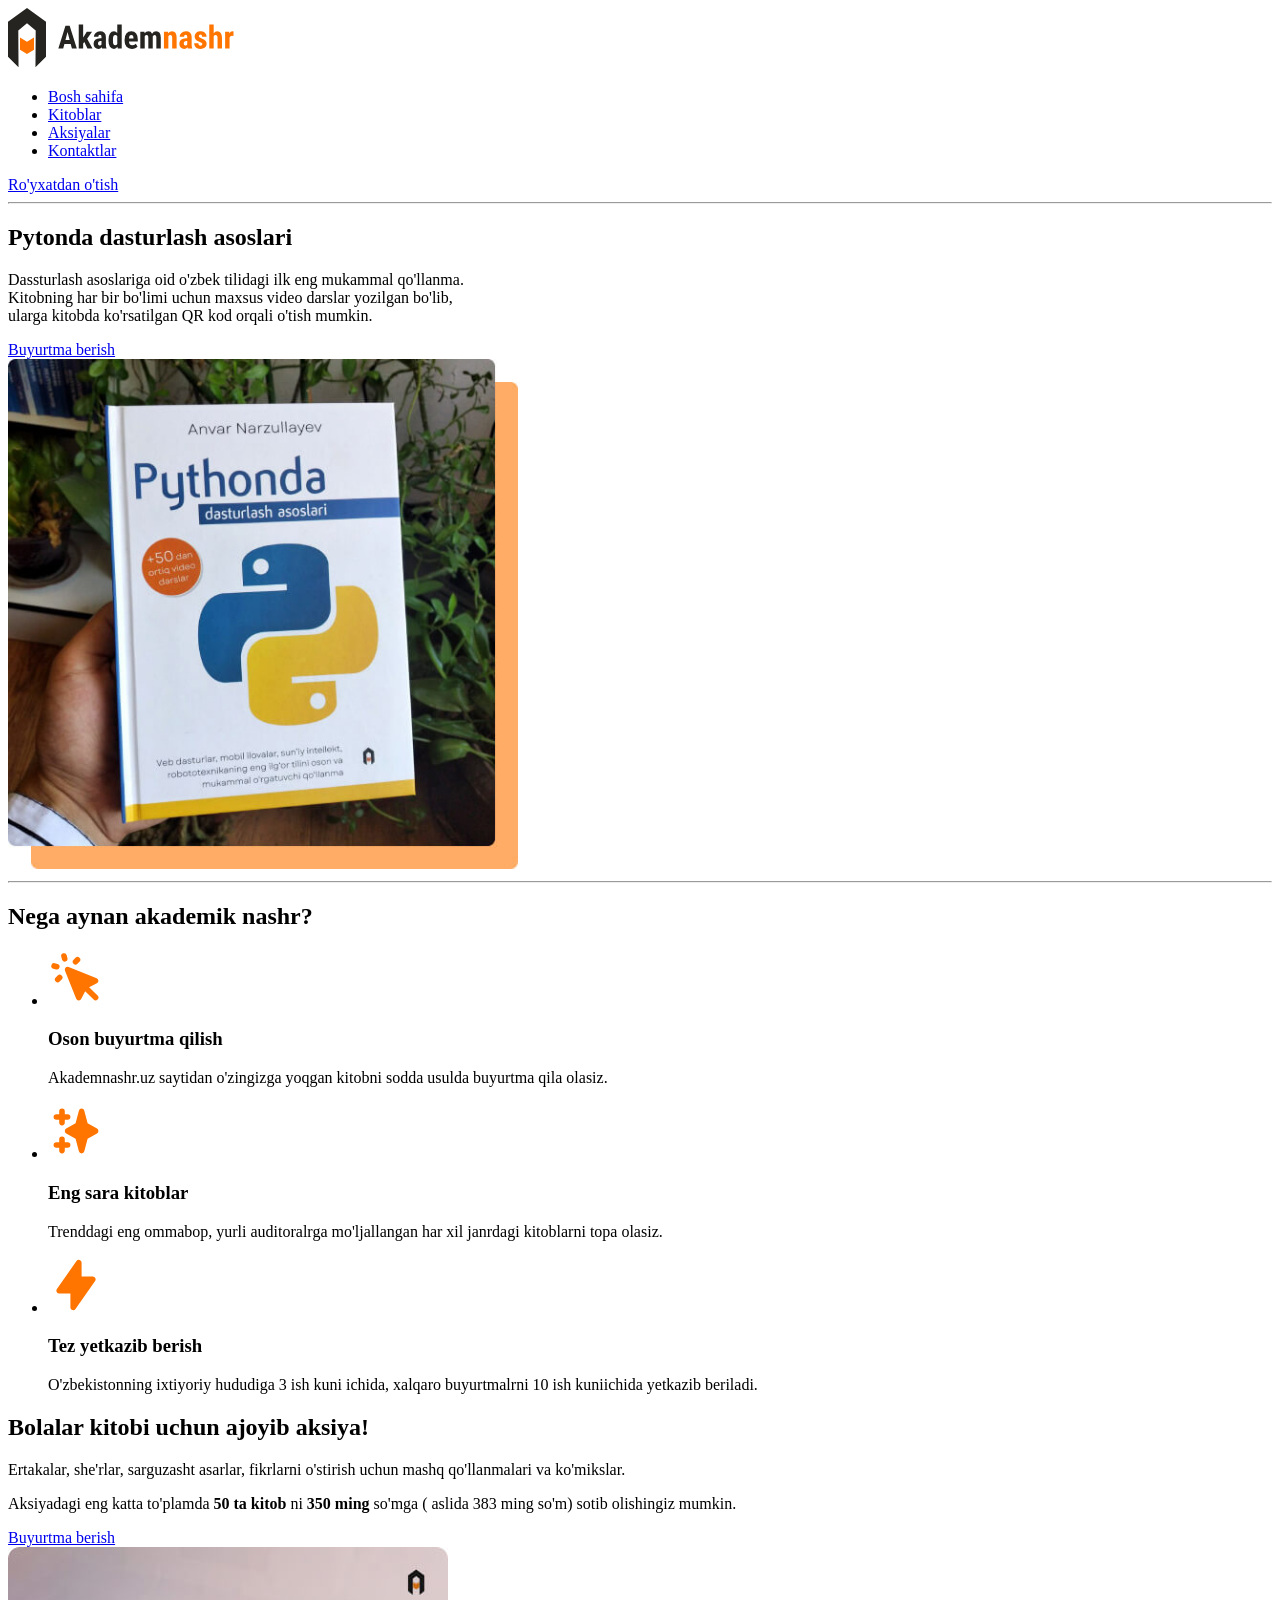
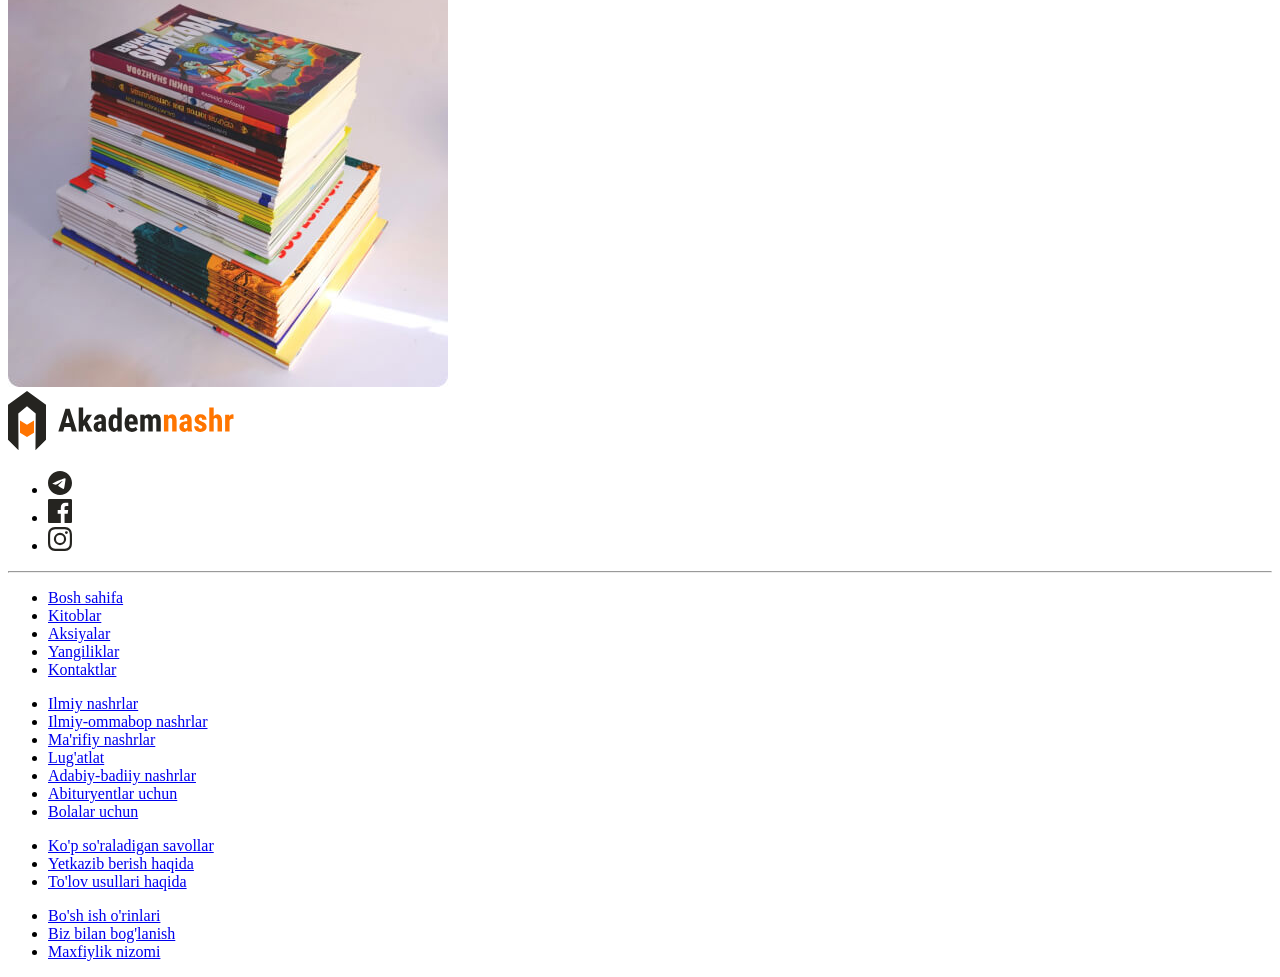
==== front-end-dasturlash-asoslari/html/akademnashr.html @ 1c9ace12 "first commit" ====
<!doctype html>
<html lang="en">
  <head>
    <meta charset="UTF-8" />
    <meta name="viewport" content="width=device-width, initial-scale=1.0" />
    <title>Akademnashr</title>
  </head>
  <body>
    <!--SITE HEADER-->
    <header>
      <a href="index.html">
        <img
          src="../img/logo.svg"
          alt="Akadamnashr logo"
          width="227"
          height="60"
        />
      </a>
      <nav>
        <ul>
          <li>
            <a href="#"> Bosh sahifa </a>
          </li>
          <li>
            <a href="#"> Kitoblar </a>
          </li>
          <li>
            <a href="#"> Aksiyalar </a>
          </li>
          <li>
            <a href="#"> Kontaktlar </a>
          </li>
        </ul>
      </nav>
      <a href="#"> Ro'yxatdan o'tish </a>
    </header>
    <main>
      <!--HERO-->
      <section>
        <div>
          <hr />
          <h2>Pytonda dasturlash asoslari</h2>
          <p>
            Dassturlash asoslariga oid o'zbek tilidagi ilk eng mukammal
            qo'llanma.
            <br />
            Kitobning har bir bo'limi uchun maxsus video darslar yozilgan
            bo'lib,
            <br />
            ularga kitobda ko'rsatilgan QR kod orqali o'tish mumkin.
          </p>
          <a href="#"> Buyurtma berish </a>
        </div>
        <img
          src="../img/python-book.jpg"
          alt="Qo'lda ushlab tutilgan Pythonda dasturlash asoslari kitobi"
          width="510"
          height="510"
          srcset="../img/python-book.jpg, ../img/pyton-book@2x.jpg"
        />
      </section>
      <!--FEATURES-->
      <section>
        <hr />
        <h2>Nega aynan akademik nashr?</h2>
        <ul>
          <li>
            <img
              src="../img/icon-cursor-click.svg"
              alt=""
              width="56"
              height="56"
            />
            <h3>Oson buyurtma qilish</h3>
            <p>
              Akademnashr.uz saytidan o'zingizga yoqgan kitobni sodda usulda
              buyurtma qila olasiz.
            </p>
          </li>
          <li>
            <img src="../img/icon-sparkles.svg" alt="" width="56" height="56" />
            <h3>Eng sara kitoblar</h3>
            <p>
              Trenddagi eng ommabop, yurli auditoralrga mo'ljallangan har xil
              janrdagi kitoblarni topa olasiz.
            </p>
          </li>
          <li>
            <img
              src="../img/icon-lightning-bolt.svg"
              alt=""
              width="56"
              height="56"
            />
            <h3>Tez yetkazib berish</h3>
            <p>
              O'zbekistonning ixtiyoriy hududiga 3 ish kuni ichida, xalqaro
              buyurtmalrni 10 ish kuniichida yetkazib beriladi.
            </p>
          </li>
        </ul>
      </section>
      <!--AKSIYA-->
      <section>
        <div>
          <h2>Bolalar kitobi uchun ajoyib aksiya!</h2>
          <p>
            Ertakalar, she'rlar, sarguzasht asarlar, fikrlarni o'stirish uchun
            mashq qo'llanmalari va ko'mikslar.
          </p>
          <p>
            Aksiyadagi eng katta to'plamda
            <strong> 50 ta kitob </strong>
            ni
            <strong> 350 ming </strong>
            so'mga ( aslida 383 ming so'm) sotib olishingiz mumkin.
          </p>
          <a href="#"> Buyurtma berish </a>
        </div>
        <img
          src="../img/sale-img.jpg"
          alt="Kitoblar to'plami ustma-ust joylangan"
          width="440"
          height="440"
          srcset="../img/sale-img.jpg, ../img/sale-img@2x.jpg"
        />
      </section>
    </main>
    <!--SITE FOOTER-->
    <footer>
      <div>
        <a href="index.html">
          <img
            src="../img/logo.svg"
            alt="Akadamnashr logo"
            width="227"
            height="60"
          />
        </a>
        <!--IJTIMOIY TARMOQLAR-->
        <ul>
          <li>
            <a href="#" target="_blank">
              <svg
                xmlns="http://www.w3.org/2000/svg"
                width="24"
                height="24"
                fill="none"
              >
                <path
                  fill="#252420"
                  d="M12 0C5.376 0 0 5.376 0 12s5.376 12 12 12 12-5.376 12-12S18.624 0 12 0m5.568 8.16c-.18 1.896-.96 6.504-1.356 8.628-.168.9-.504 1.2-.816 1.236-.696.06-1.224-.456-1.896-.9-1.056-.696-1.656-1.128-2.676-1.8-1.188-.78-.42-1.212.264-1.908.18-.18 3.252-2.976 3.312-3.228a.24.24 0 0 0-.06-.216c-.072-.06-.168-.036-.252-.024-.108.024-1.788 1.14-5.064 3.348-.48.324-.912.492-1.296.48-.432-.012-1.248-.24-1.86-.444-.756-.24-1.344-.372-1.296-.792.024-.216.324-.432.888-.66 3.504-1.524 5.832-2.532 6.996-3.012 3.336-1.392 4.02-1.632 4.476-1.632.096 0 .324.024.468.144.12.096.156.228.168.324-.012.072.012.288 0 .456"
                />
              </svg>
            </a>
          </li>
          <li>
            <a href="#" target="_blank">
              <svg
                xmlns="http://www.w3.org/2000/svg"
                width="24"
                height="24"
                fill="none"
              >
                <path
                  fill="#252420"
                  d="M22.675 0H1.325C.593 0 0 .593 0 1.325v21.351C0 23.407.593 24 1.325 24H12.82v-9.294H9.692v-3.622h3.128V8.413c0-3.1 1.893-4.788 4.659-4.788 1.325 0 2.463.099 2.795.143v3.24l-1.918.001c-1.504 0-1.795.715-1.795 1.763v2.313h3.587l-.467 3.622h-3.12V24h6.116c.73 0 1.323-.593 1.323-1.325V1.325C24 .593 23.407 0 22.675 0"
                />
              </svg>
            </a>
          </li>
          <li>
            <a href="#" target="_blank">
              <svg
                xmlns="http://www.w3.org/2000/svg"
                width="24"
                height="24"
                fill="none"
              >
                <path
                  fill="#252420"
                  fill-rule="evenodd"
                  d="M12 0C8.741 0 8.333.014 7.053.072 2.695.272.273 2.69.073 7.052.014 8.333 0 8.741 0 12s.014 3.668.072 4.948c.2 4.358 2.618 6.78 6.98 6.98C8.333 23.986 8.741 24 12 24s3.668-.014 4.948-.072c4.354-.2 6.782-2.618 6.979-6.98.059-1.28.073-1.689.073-4.948s-.014-3.667-.072-4.947c-.196-4.354-2.617-6.78-6.979-6.98C15.668.014 15.259 0 12 0m0 2.163c3.204 0 3.584.012 4.85.07 3.252.148 4.771 1.691 4.919 4.919.058 1.265.069 1.645.069 4.849s-.012 3.584-.069 4.849c-.149 3.225-1.664 4.771-4.919 4.919-1.266.058-1.644.07-4.85.07-3.204 0-3.584-.012-4.849-.07-3.26-.149-4.771-1.699-4.919-4.92-.058-1.265-.07-1.644-.07-4.849s.013-3.583.07-4.849c.149-3.227 1.664-4.771 4.919-4.919 1.266-.057 1.645-.069 4.849-.069M5.838 12a6.162 6.162 0 1 1 12.324 0 6.162 6.162 0 0 1-12.324 0M12 16a4 4 0 1 1 0-8 4 4 0 0 1 0 8m4.965-10.405a1.44 1.44 0 1 1 2.881.001 1.44 1.44 0 0 1-2.881-.001"
                  clip-rule="evenodd"
                />
              </svg>
            </a>
          </li>
        </ul>
      </div>
      <hr />
      <!--LINKLAR-->
      <div>
        <ul>
          <li>
            <a href="#"> Bosh sahifa </a>
          </li>
          <li>
            <a href="#"> Kitoblar </a>
          </li>
          <li>
            <a href="#"> Aksiyalar </a>
          </li>
          <li>
            <a href="#"> Yangiliklar </a>
          </li>
          <li>
            <a href="#"> Kontaktlar </a>
          </li>
        </ul>
        <ul>
          <li>
            <a href="#"> Ilmiy nashrlar </a>
          </li>
          <li>
            <a href="#"> Ilmiy-ommabop nashrlar </a>
          </li>
          <li>
            <a href="#"> Ma'rifiy nashrlar </a>
          </li>
          <li>
            <a href="#"> Lug'atlat </a>
          </li>
          <li>
            <a href="#"> Adabiy-badiiy nashrlar </a>
          </li>
          <li>
            <a href="#"> Abituryentlar uchun </a>
          </li>
          <li>
            <a href="#"> Bolalar uchun </a>
          </li>
        </ul>
        <ul>
          <li>
            <a href="#"> Ko'p so'raladigan savollar </a>
          </li>
          <li>
            <a href="#"> Yetkazib berish haqida </a>
          </li>
          <li>
            <a href="#"> To'lov usullari haqida </a>
          </li>
        </ul>
        <ul>
          <li>
            <a href="#"> Bo'sh ish o'rinlari </a>
          </li>
          <li>
            <a href="#"> Biz bilan bog'lanish </a>
          </li>
          <li>
            <a href="#"> Maxfiylik nizomi </a>
          </li>
        </ul>
      </div>
    </footer>
  </body>
</html>
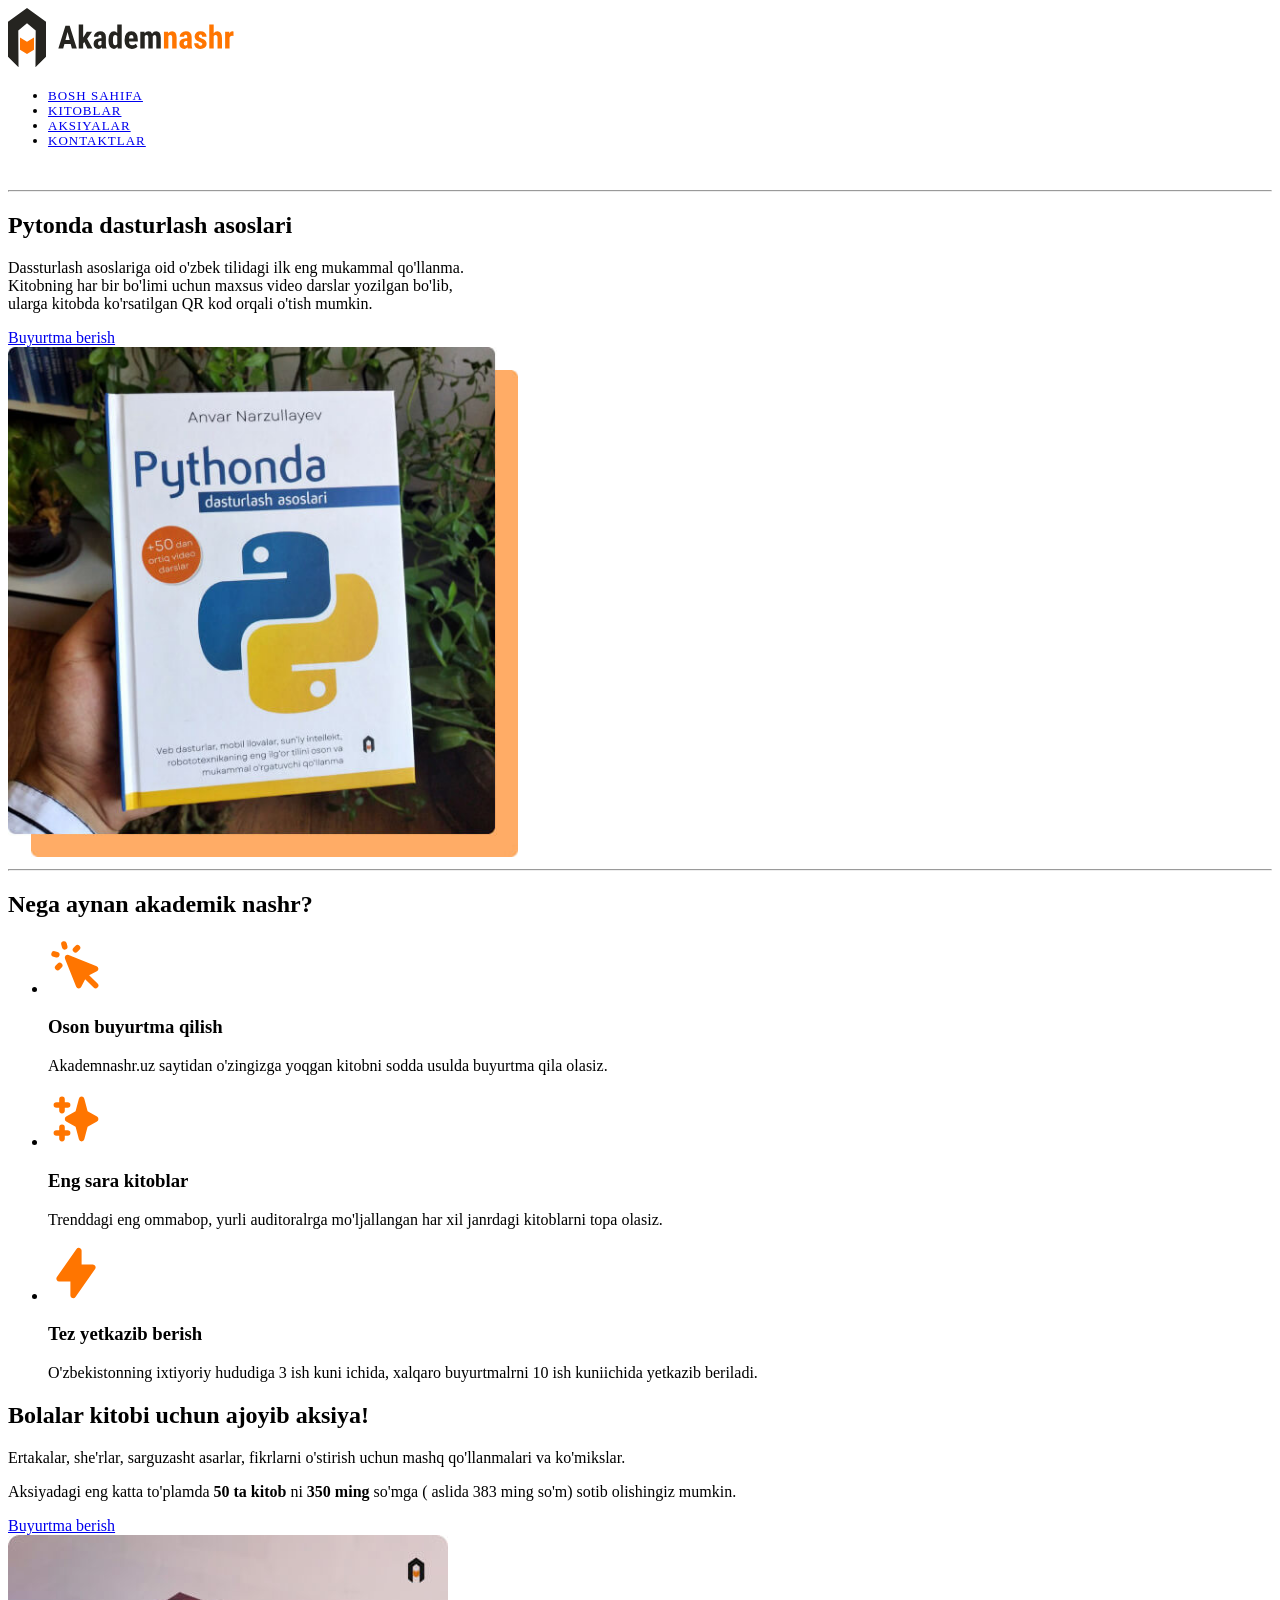
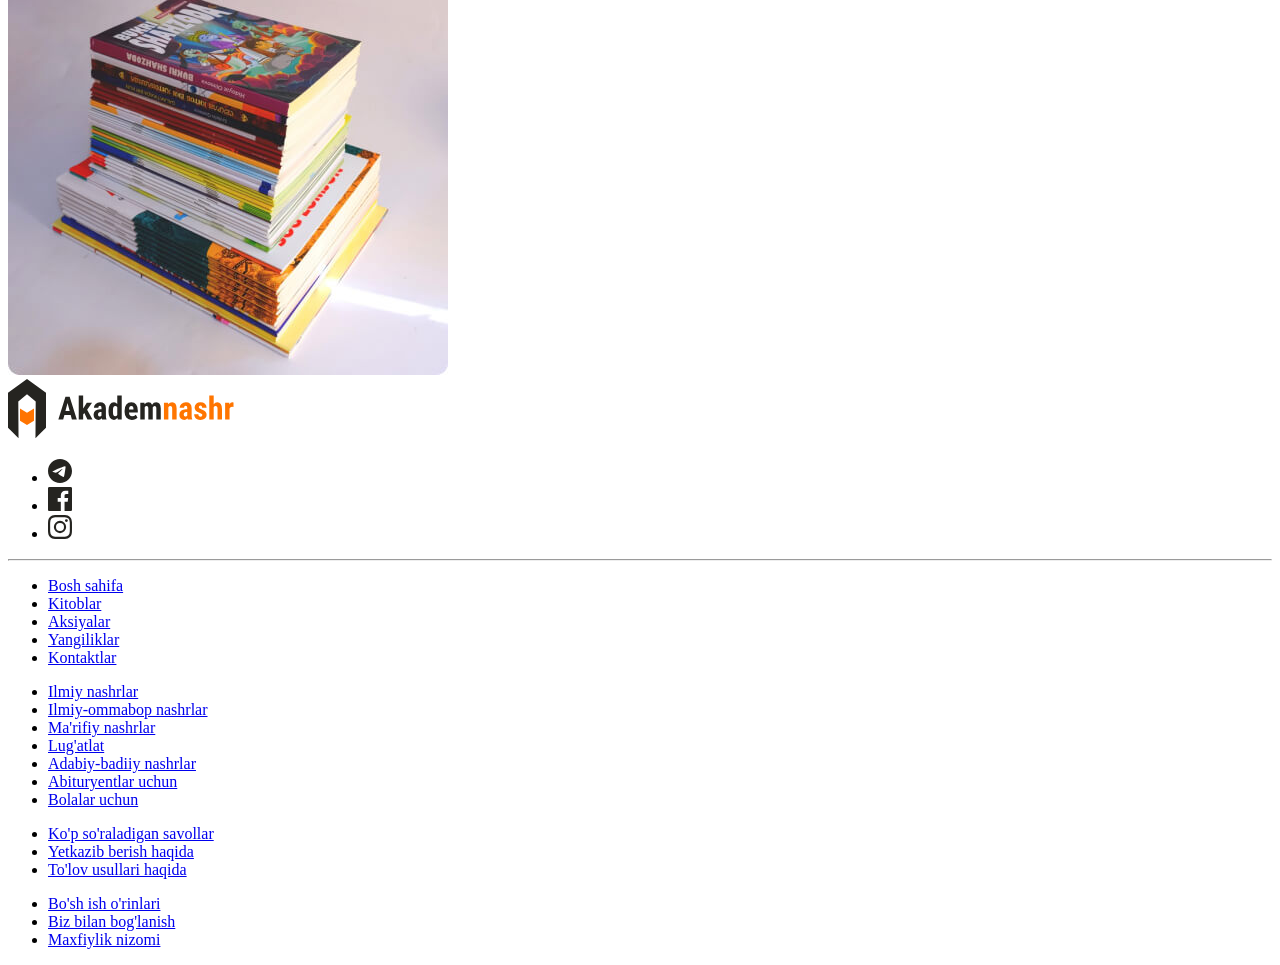
==== commit 48afc26b: "add-style" ====
--- a/front-end-dasturlash-asoslari/html/akademnashr.html
+++ b/front-end-dasturlash-asoslari/html/akademnashr.html
@@ -4,10 +4,11 @@
     <meta charset="UTF-8" />
     <meta name="viewport" content="width=device-width, initial-scale=1.0" />
     <title>Akademnashr</title>
+    <link rel="stylesheet" href="../css/styles.css" />
   </head>
   <body>
     <!--SITE HEADER-->
-    <header>
+    <header class="site-header">
       <a href="index.html">
         <img
           src="../img/logo.svg"
@@ -18,21 +19,21 @@
       </a>
       <nav>
         <ul>
-          <li>
+          <li class="sitenav-link">
             <a href="#"> Bosh sahifa </a>
           </li>
-          <li>
+          <li class="sitenav-link">
             <a href="#"> Kitoblar </a>
           </li>
-          <li>
+          <li class="sitenav-link">
             <a href="#"> Aksiyalar </a>
           </li>
-          <li>
+          <li class="sitenav-link">
             <a href="#"> Kontaktlar </a>
           </li>
         </ul>
       </nav>
-      <a href="#"> Ro'yxatdan o'tish </a>
+      <a class="main-link" href="#"> Ro'yxatdan o'tish </a>
     </header>
     <main>
       <!--HERO-->
--- a/front-end-dasturlash-asoslari/css/styles.css
+++ b/front-end-dasturlash-asoslari/css/styles.css
@@ -0,0 +1,19 @@
+.site-header {
+  background-color: #fff;
+}
+
+.sitenav-link {
+  font-weight: 500;
+  font-size: 13px;
+  line-height: 15px;
+  letter-spacing: 1px;
+  text-transform: uppercase;
+  text-decoration: none;
+  color: #000;
+}
+
+.main-link {
+  font-size: 13px;
+  line-height: 15px;
+  color: #fff;
+}
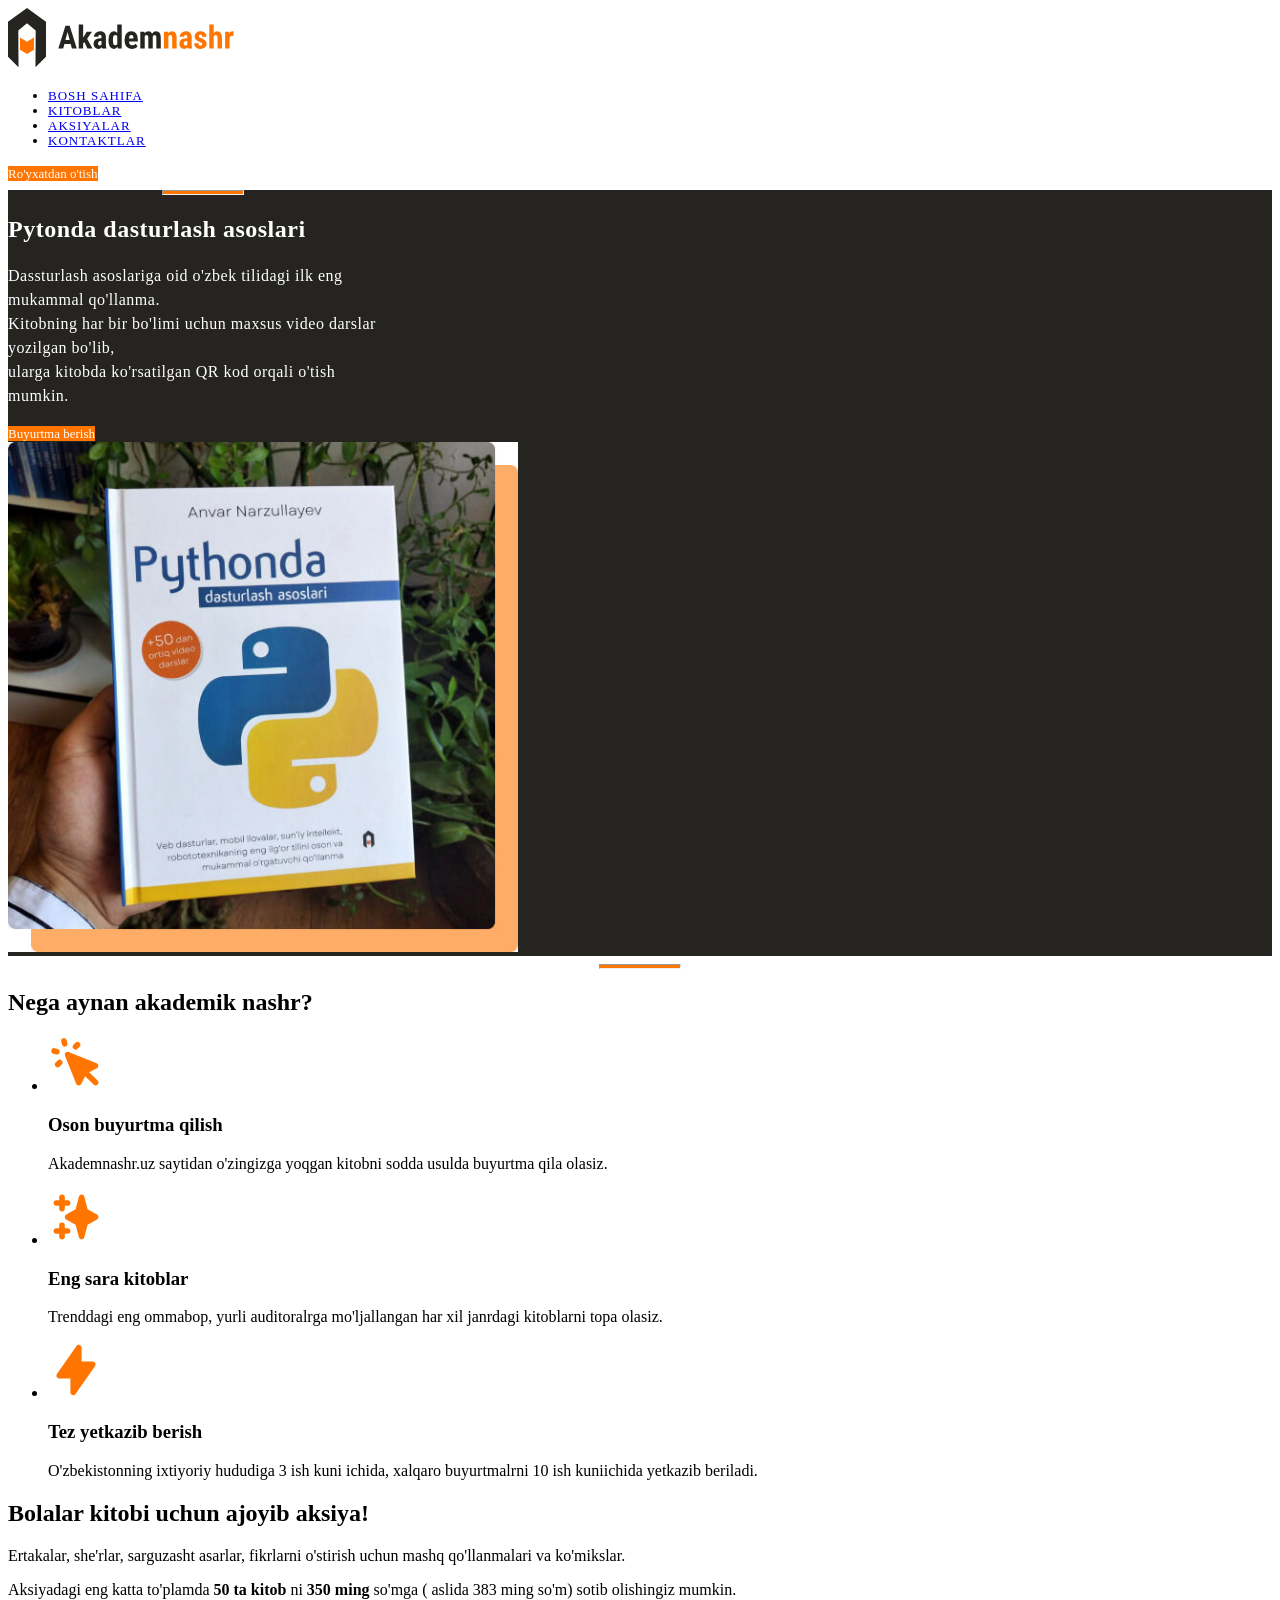
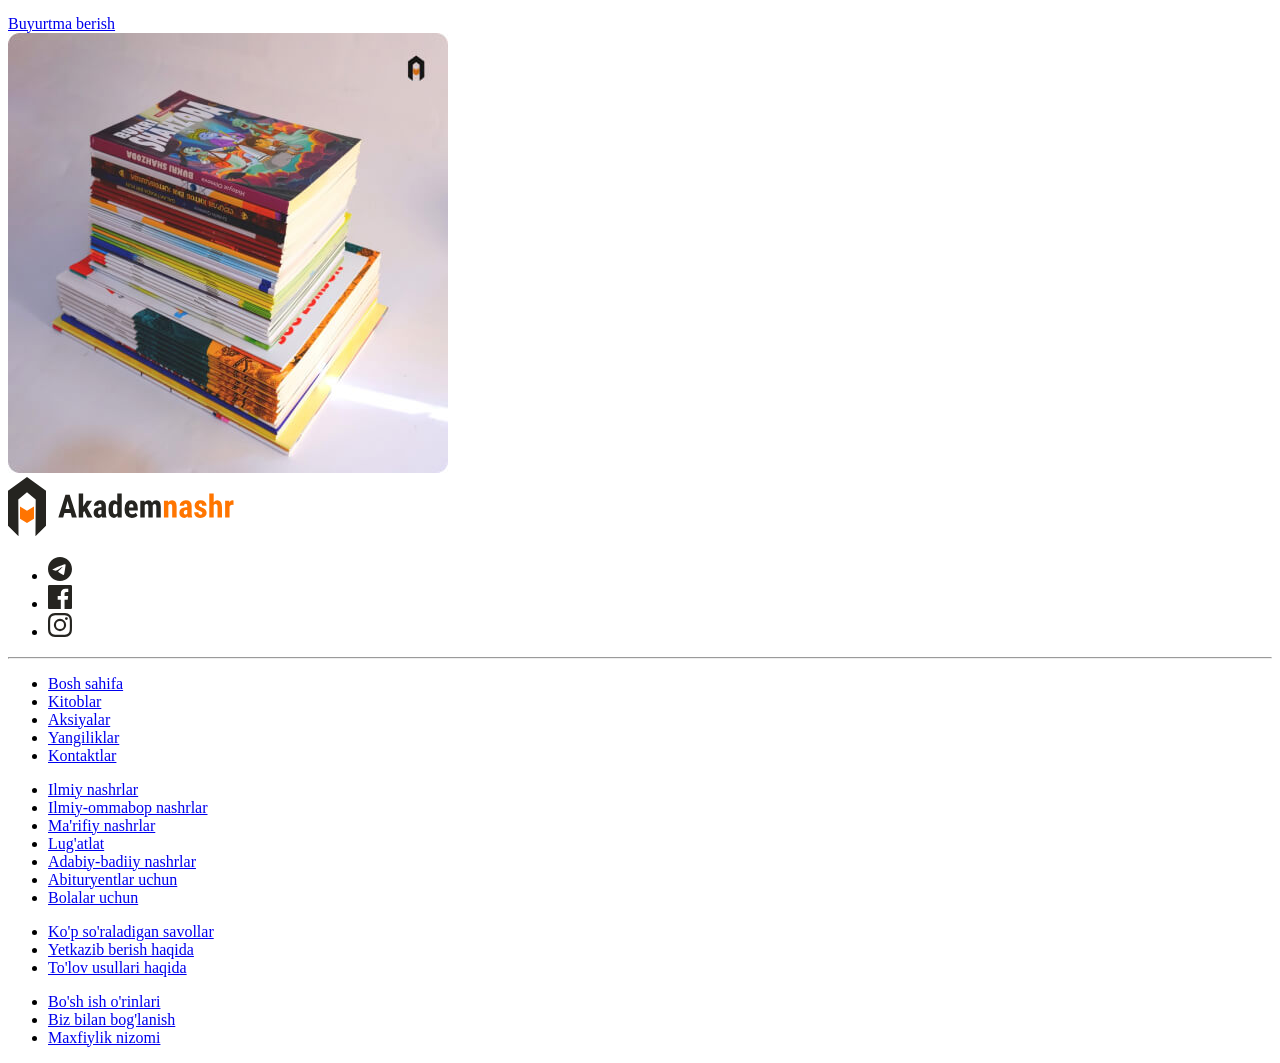
==== commit 55f2fbbd: "add-classes and add-styles" ====
--- a/front-end-dasturlash-asoslari/html/akademnashr.html
+++ b/front-end-dasturlash-asoslari/html/akademnashr.html
@@ -37,11 +37,11 @@
     </header>
     <main>
       <!--HERO-->
-      <section>
-        <div>
-          <hr />
-          <h2>Pytonda dasturlash asoslari</h2>
-          <p>
+      <section class="hero">
+        <div class="hero-content">
+          <hr class="orange-line" />
+          <h2 class="hero-heading">Pytonda dasturlash asoslari</h2>
+          <p class="hero-text">
             Dassturlash asoslariga oid o'zbek tilidagi ilk eng mukammal
             qo'llanma.
             <br />
@@ -50,9 +50,10 @@
             <br />
             ularga kitobda ko'rsatilgan QR kod orqali o'tish mumkin.
           </p>
-          <a href="#"> Buyurtma berish </a>
+          <a class="main-link" href="#"> Buyurtma berish </a>
         </div>
         <img
+          class="hero-img"
           src="../img/python-book.jpg"
           alt="Qo'lda ushlab tutilgan Pythonda dasturlash asoslari kitobi"
           width="510"
@@ -61,9 +62,9 @@
         />
       </section>
       <!--FEATURES-->
-      <section>
-        <hr />
-        <h2>Nega aynan akademik nashr?</h2>
+      <section class="features">
+        <hr class="orange-line" />
+        <h2 features-heading>Nega aynan akademik nashr?</h2>
         <ul>
           <li>
             <img
--- a/front-end-dasturlash-asoslari/css/styles.css
+++ b/front-end-dasturlash-asoslari/css/styles.css
@@ -16,4 +16,45 @@
   font-size: 13px;
   line-height: 15px;
   color: #fff;
+  background-color: #ff7500;
+  text-decoration: none;
 }
+
+.hero {
+  background-color: #252420;
+  color: #fff;
+}
+
+.hero-content {
+  width: 390px;
+}
+
+.orange-line {
+  width: 80px;
+  height: 3px;
+  background-color: #ff7500;
+}
+
+.hero-heading {
+  font-style: 40px;
+  line-height: 1.2;
+  letter-spacing: 0.5px;
+}
+
+.hero-text {
+  font-style: 16px;
+  line-height: 150%;
+  letter-spacing: 0.5px;
+}
+
+.hero-img {
+  width: 510px;
+  height: 510px;
+}
+
+.features-heading {
+  width: 440px;
+  font-style: 72px;
+  line-height: 1.2;
+  letter-spacing: 0.5px;
+}
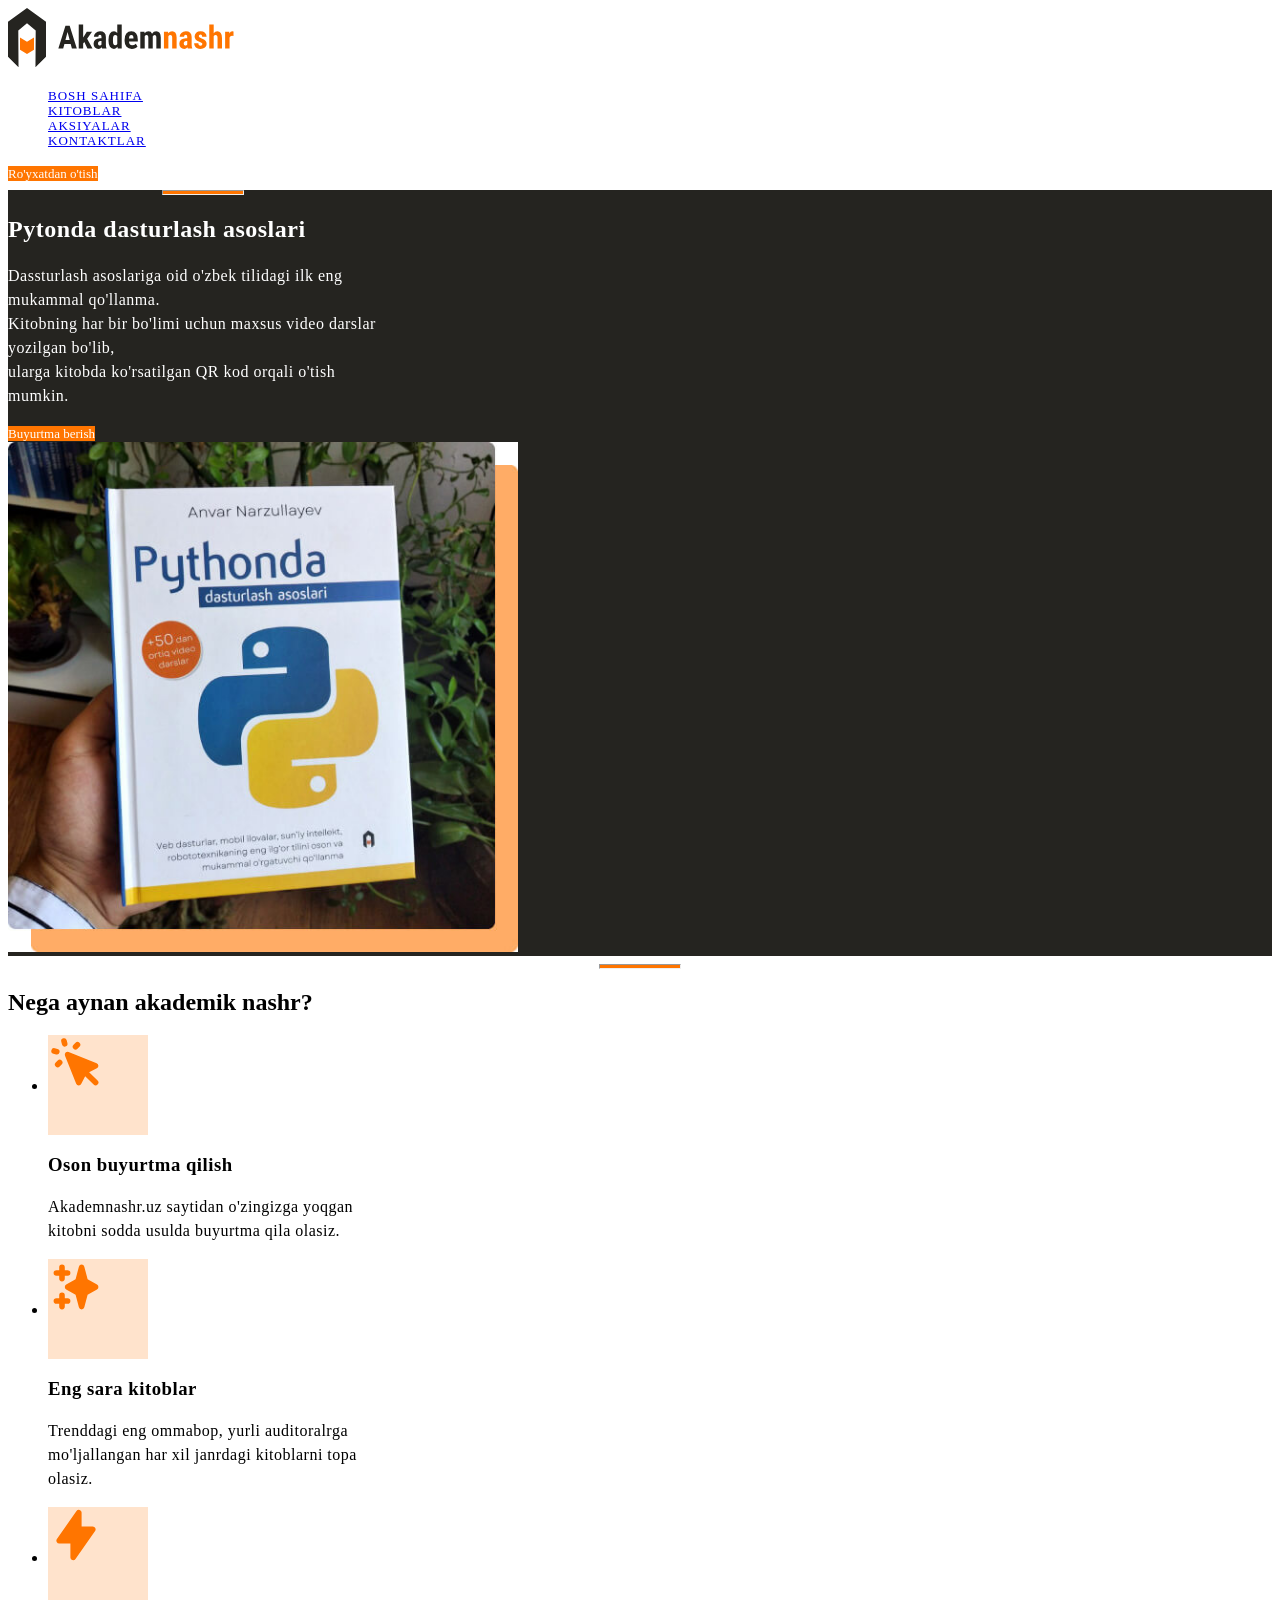
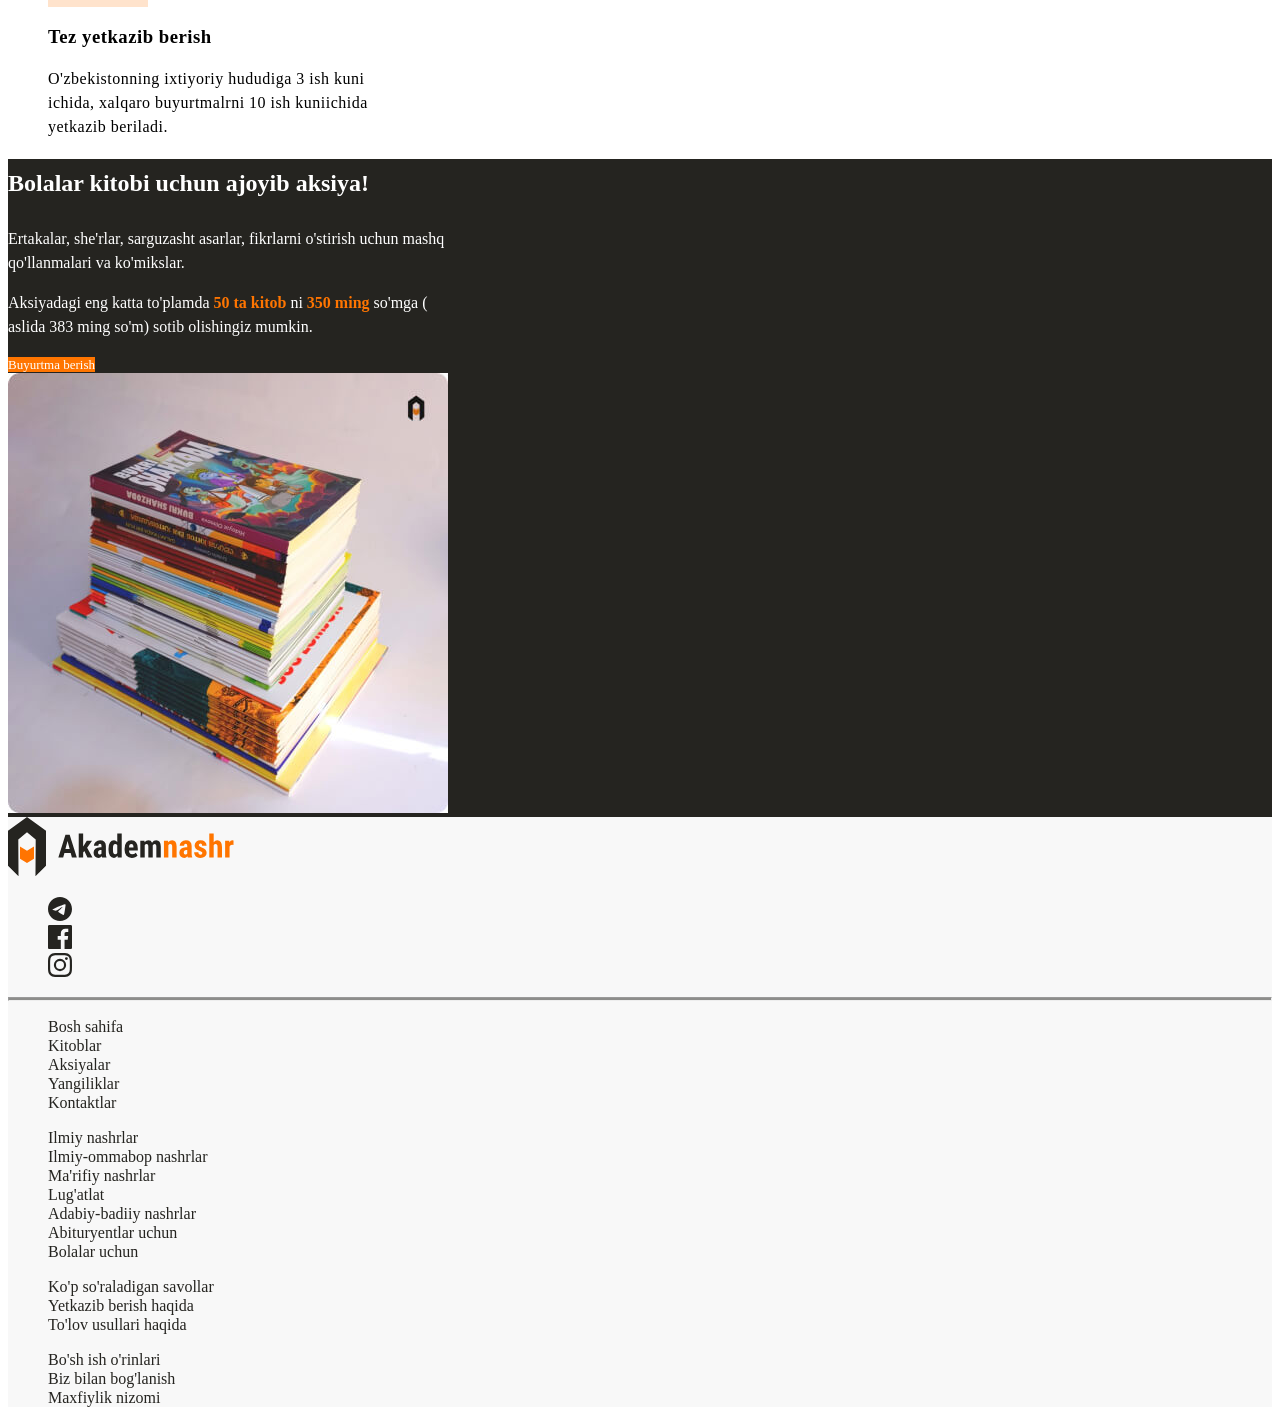
==== commit aaa597fe: "add-style" ====
--- a/front-end-dasturlash-asoslari/html/akademnashr.html
+++ b/front-end-dasturlash-asoslari/html/akademnashr.html
@@ -18,7 +18,7 @@
         />
       </a>
       <nav>
-        <ul>
+        <ul class="sitenav-list">
           <li class="sitenav-link">
             <a href="#"> Bosh sahifa </a>
           </li>
@@ -66,36 +66,47 @@
         <hr class="orange-line" />
         <h2 features-heading>Nega aynan akademik nashr?</h2>
         <ul>
-          <li>
-            <img
-              src="../img/icon-cursor-click.svg"
-              alt=""
-              width="56"
-              height="56"
-            />
-            <h3>Oson buyurtma qilish</h3>
-            <p>
+          <li class="feature">
+            <div class="features-icon-wrapper">
+              <img
+                src="../img/icon-cursor-click.svg"
+                alt=""
+                width="56"
+                height="56"
+              />
+            </div>
+            <h3 class="features-title">Oson buyurtma qilish</h3>
+            <p class="features-info">
               Akademnashr.uz saytidan o'zingizga yoqgan kitobni sodda usulda
               buyurtma qila olasiz.
             </p>
           </li>
-          <li>
-            <img src="../img/icon-sparkles.svg" alt="" width="56" height="56" />
-            <h3>Eng sara kitoblar</h3>
-            <p>
+          <li class="feature">
+            <div class="features-icon-wrapper">
+              <img
+                src="../img/icon-sparkles.svg"
+                alt=""
+                width="56"
+                height="56"
+              />
+            </div>
+            <h3 class="features-title">Eng sara kitoblar</h3>
+            <p class="features-info">
               Trenddagi eng ommabop, yurli auditoralrga mo'ljallangan har xil
               janrdagi kitoblarni topa olasiz.
             </p>
           </li>
-          <li>
-            <img
-              src="../img/icon-lightning-bolt.svg"
-              alt=""
-              width="56"
-              height="56"
-            />
-            <h3>Tez yetkazib berish</h3>
-            <p>
+          <li class="feature">
+            <div class="features-icon-wrapper">
+              <img
+                src="../img/icon-lightning-bolt.svg"
+                alt=""
+                width="56"
+                height="56"
+              />
+            </div>
+            <h3 class="features-title">Tez yetkazib berish</h3>
+            <p class="features-info">
               O'zbekistonning ixtiyoriy hududiga 3 ish kuni ichida, xalqaro
               buyurtmalrni 10 ish kuniichida yetkazib beriladi.
             </p>
@@ -103,23 +114,24 @@
         </ul>
       </section>
       <!--AKSIYA-->
-      <section>
-        <div>
-          <h2>Bolalar kitobi uchun ajoyib aksiya!</h2>
-          <p>
+      <section class="promo">
+        <div class="promo-content">
+          <h2 class="promo-heading">Bolalar kitobi uchun ajoyib aksiya!</h2>
+          <p class="promo-text">
             Ertakalar, she'rlar, sarguzasht asarlar, fikrlarni o'stirish uchun
             mashq qo'llanmalari va ko'mikslar.
           </p>
-          <p>
+          <p class="promo-text">
             Aksiyadagi eng katta to'plamda
-            <strong> 50 ta kitob </strong>
+            <strong class="promo-highlight"> 50 ta kitob </strong>
             ni
-            <strong> 350 ming </strong>
+            <strong class="promo-highlight"> 350 ming </strong>
             so'mga ( aslida 383 ming so'm) sotib olishingiz mumkin.
           </p>
-          <a href="#"> Buyurtma berish </a>
+          <a class="main-link" href="#"> Buyurtma berish </a>
         </div>
         <img
+          class="promo-img"
           src="../img/sale-img.jpg"
           alt="Kitoblar to'plami ustma-ust joylangan"
           width="440"
@@ -129,7 +141,7 @@
       </section>
     </main>
     <!--SITE FOOTER-->
-    <footer>
+    <footer class="site-footer">
       <div>
         <a href="index.html">
           <img
@@ -190,10 +202,10 @@
           </li>
         </ul>
       </div>
-      <hr />
+      <hr class="site-footer-divider" />
       <!--LINKLAR-->
       <div>
-        <ul>
+        <ul class="site-footer-links">
           <li>
             <a href="#"> Bosh sahifa </a>
           </li>
@@ -210,7 +222,7 @@
             <a href="#"> Kontaktlar </a>
           </li>
         </ul>
-        <ul>
+        <ul class="site-footer-links">
           <li>
             <a href="#"> Ilmiy nashrlar </a>
           </li>
@@ -233,7 +245,7 @@
             <a href="#"> Bolalar uchun </a>
           </li>
         </ul>
-        <ul>
+        <ul class="site-footer-links">
           <li>
             <a href="#"> Ko'p so'raladigan savollar </a>
           </li>
@@ -244,7 +256,7 @@
             <a href="#"> To'lov usullari haqida </a>
           </li>
         </ul>
-        <ul>
+        <ul class="site-footer-links">
           <li>
             <a href="#"> Bo'sh ish o'rinlari </a>
           </li>
--- a/front-end-dasturlash-asoslari/css/styles.css
+++ b/front-end-dasturlash-asoslari/css/styles.css
@@ -1,5 +1,9 @@
 .site-header {
   background-color: #fff;
+}
+
+.sitenav-list {
+  list-style: none;
 }
 
 .sitenav-link {
@@ -58,3 +62,78 @@
   line-height: 1.2;
   letter-spacing: 0.5px;
 }
+
+.feature {
+  width: 340px;
+}
+
+.features-icon-wrapper {
+  width: 100px;
+  height: 100px;
+  background-color: rgba(255, 117, 0, 0.2);
+}
+
+.features-title {
+  font-style: 20px;
+  line-height: 1.2;
+  letter-spacing: 0.5px;
+}
+
+.features-info {
+  font-style: 16px;
+  line-height: 150%;
+  letter-spacing: 0.5px;
+}
+
+.promo {
+  background-color: #252420;
+  color: #fff;
+}
+
+.promo-content {
+  width: 440px;
+}
+
+.promo-heading {
+  font-style: 40px;
+  line-height: 48px;
+}
+
+.promo-text {
+  font-style: 16px;
+  line-height: 1.5;
+}
+
+.promo-highlight {
+  color: #ff7500;
+}
+
+.promo-img {
+  width: 440px;
+  height: 440px;
+  object-fit: cover;
+}
+
+.site-footer {
+  background-color: #f8f8f8;
+}
+
+.site-footer ul {
+  list-style: none;
+}
+
+.site-footer-divider {
+  height: 2px;
+  background-color: rgba(37, 36, 32, 0.5);
+}
+
+.site-footer-links {
+  width: 224px;
+}
+
+.site-footer-links a {
+  font-style: 16px;
+  line-height: 19px;
+  text-decoration: none;
+  color: #252420;
+}
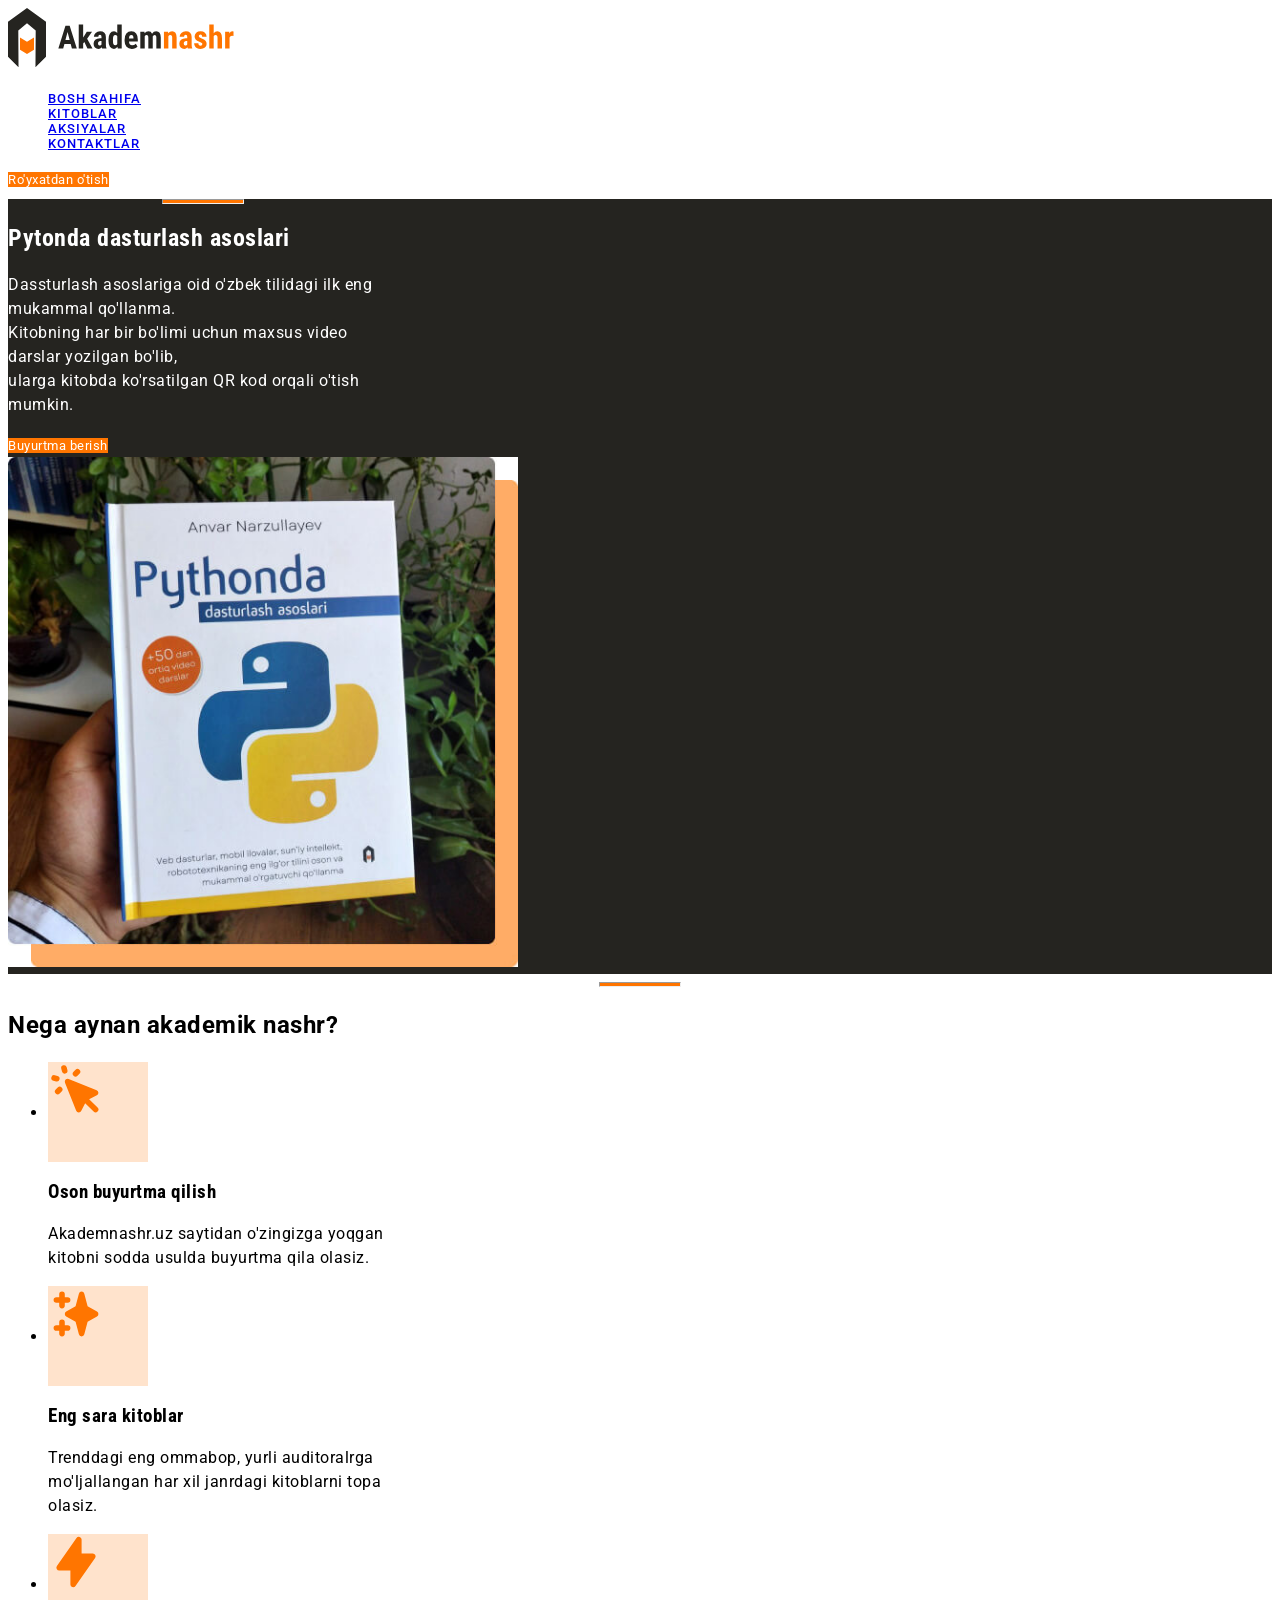
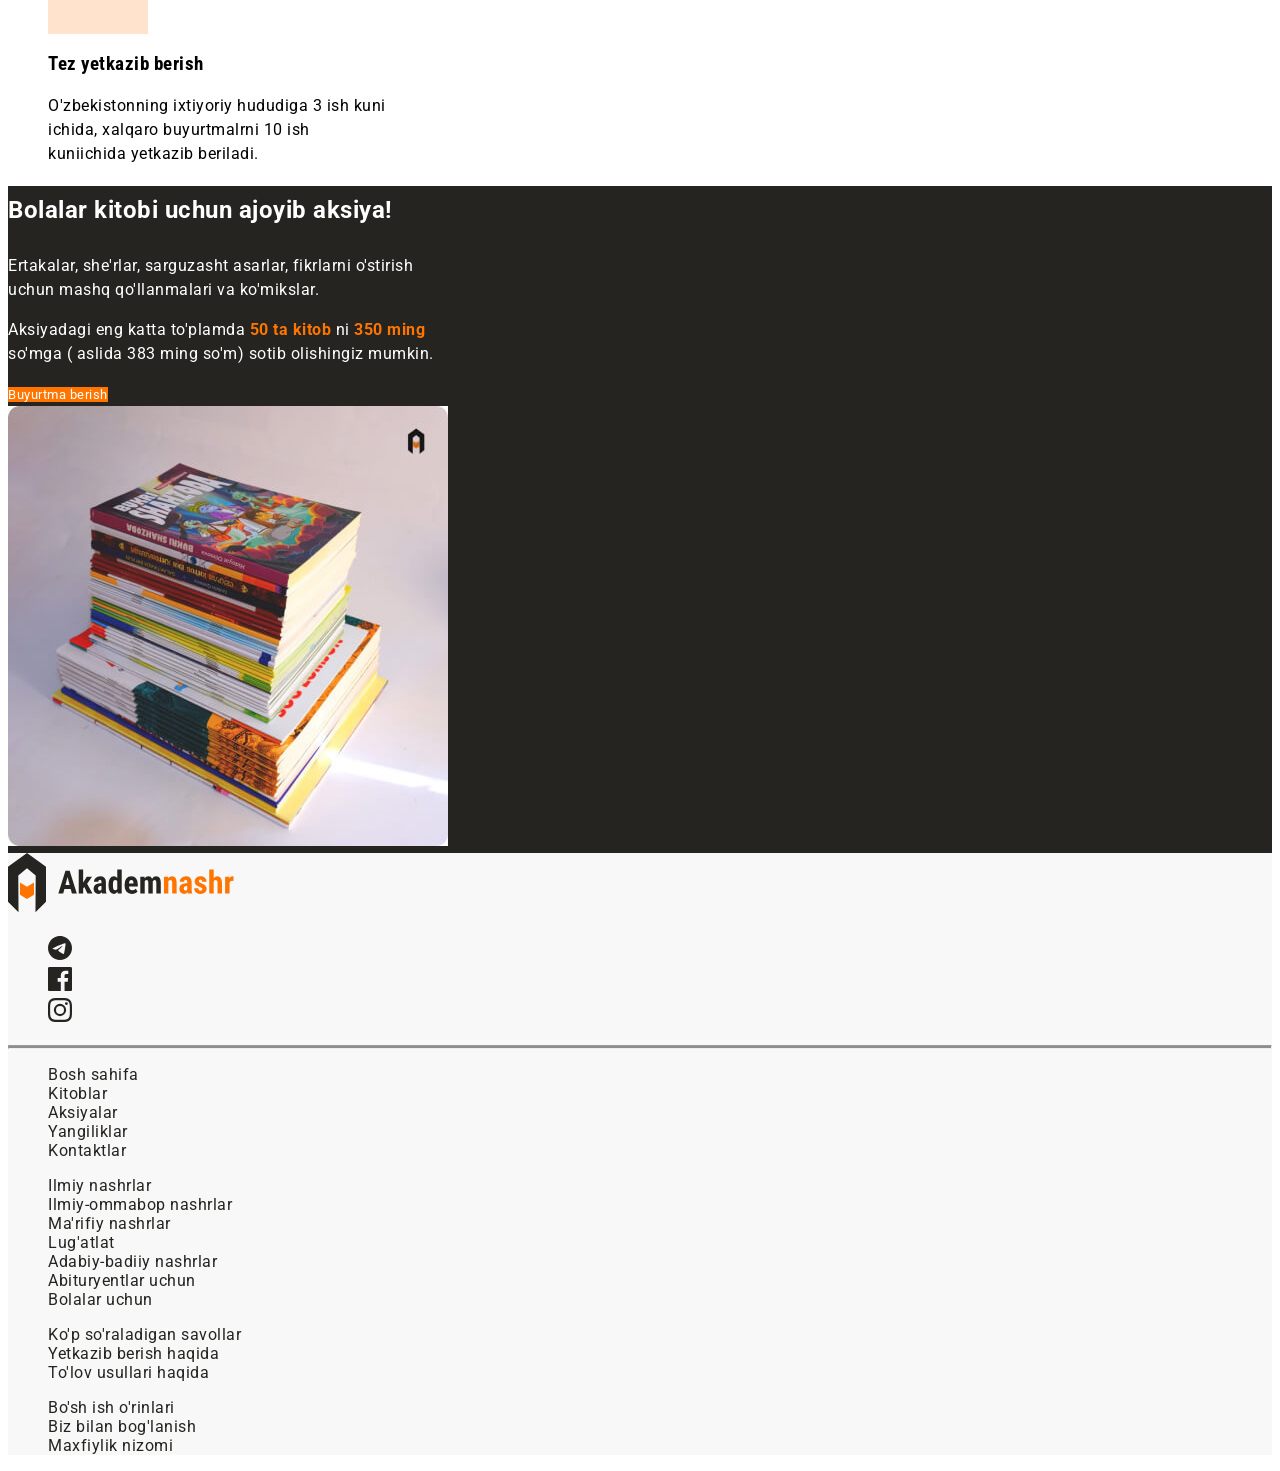
==== commit 4acc22f4: "Add font-family related styles" ====
--- a/front-end-dasturlash-asoslari/html/akademnashr.html
+++ b/front-end-dasturlash-asoslari/html/akademnashr.html
@@ -4,6 +4,13 @@
     <meta charset="UTF-8" />
     <meta name="viewport" content="width=device-width, initial-scale=1.0" />
     <title>Akademnashr</title>
+    <!-- Google fonts -->
+    <link rel="preconnect" href="https://fonts.googleapis.com" />
+    <link rel="preconnect" href="https://fonts.gstatic.com" crossorigin />
+    <link
+      href="https://fonts.googleapis.com/css2?family=Roboto+Condensed:ital,wght@0,100..900;1,100..900&family=Roboto:ital,wght@0,100..900;1,100..900&display=swap"
+      rel="stylesheet"
+    />
     <link rel="stylesheet" href="../css/styles.css" />
   </head>
   <body>
@@ -17,6 +24,7 @@
           height="60"
         />
       </a>
+      <!-- SITENAV -->
       <nav>
         <ul class="sitenav-list">
           <li class="sitenav-link">
--- a/front-end-dasturlash-asoslari/css/styles.css
+++ b/front-end-dasturlash-asoslari/css/styles.css
@@ -1,7 +1,16 @@
+body {
+  font-style: 16px;
+  line-height: 1.5;
+  font-family: "Roboto", "Arial", "sans-serif";
+  letter-spacing: 0.5px;
+}
+
+/* SITE-HEADER */
 .site-header {
   background-color: #fff;
 }
 
+/* SITENAV */
 .sitenav-list {
   list-style: none;
 }
@@ -16,6 +25,7 @@
   color: #000;
 }
 
+/* MAIN-LINK */
 .main-link {
   font-size: 13px;
   line-height: 15px;
@@ -24,6 +34,7 @@
   text-decoration: none;
 }
 
+/* HERO */
 .hero {
   background-color: #252420;
   color: #fff;
@@ -42,13 +53,12 @@
 .hero-heading {
   font-style: 40px;
   line-height: 1.2;
-  letter-spacing: 0.5px;
+  font-family: "Roboto Condensed", "Roboto", "Arial", "sans-serif";
 }
 
 .hero-text {
   font-style: 16px;
   line-height: 150%;
-  letter-spacing: 0.5px;
 }
 
 .hero-img {
@@ -56,13 +66,15 @@
   height: 510px;
 }
 
+/* FEATURES */
 .features-heading {
   width: 440px;
   font-style: 72px;
   line-height: 1.2;
-  letter-spacing: 0.5px;
+  font-family: "Roboto Condensed", "Roboto", "Arial", "sans-serif";
 }
 
+/* FEATURE */
 .feature {
   width: 340px;
 }
@@ -76,15 +88,15 @@
 .features-title {
   font-style: 20px;
   line-height: 1.2;
-  letter-spacing: 0.5px;
+  font-family: "Roboto Condensed", "Roboto", "Arial", "sans-serif";
 }
 
 .features-info {
   font-style: 16px;
   line-height: 150%;
-  letter-spacing: 0.5px;
 }
 
+/* PROMO */
 .promo {
   background-color: #252420;
   color: #fff;
@@ -99,11 +111,6 @@
   line-height: 48px;
 }
 
-.promo-text {
-  font-style: 16px;
-  line-height: 1.5;
-}
-
 .promo-highlight {
   color: #ff7500;
 }
@@ -114,6 +121,7 @@
   object-fit: cover;
 }
 
+/* SITE-FOOTER */
 .site-footer {
   background-color: #f8f8f8;
 }
@@ -129,11 +137,10 @@
 
 .site-footer-links {
   width: 224px;
+  line-height: 19px;
 }
 
 .site-footer-links a {
-  font-style: 16px;
-  line-height: 19px;
   text-decoration: none;
   color: #252420;
 }
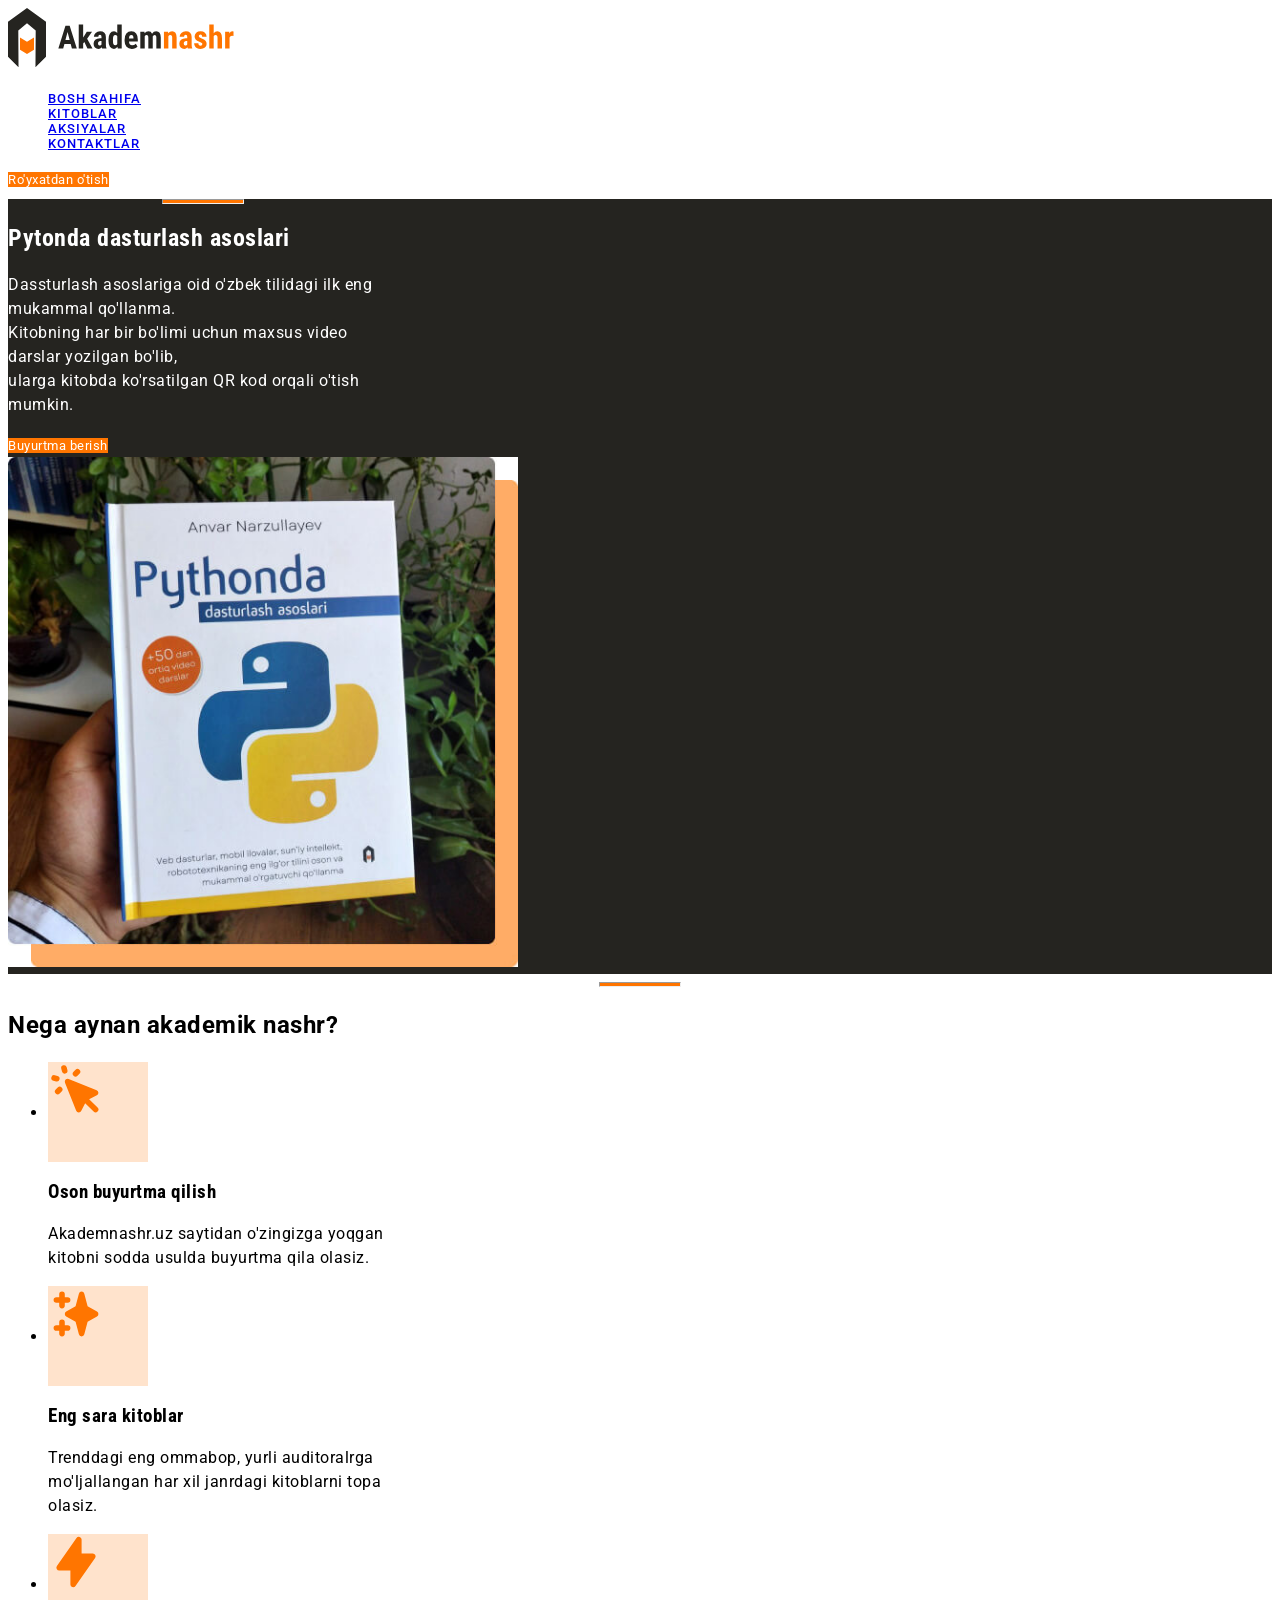
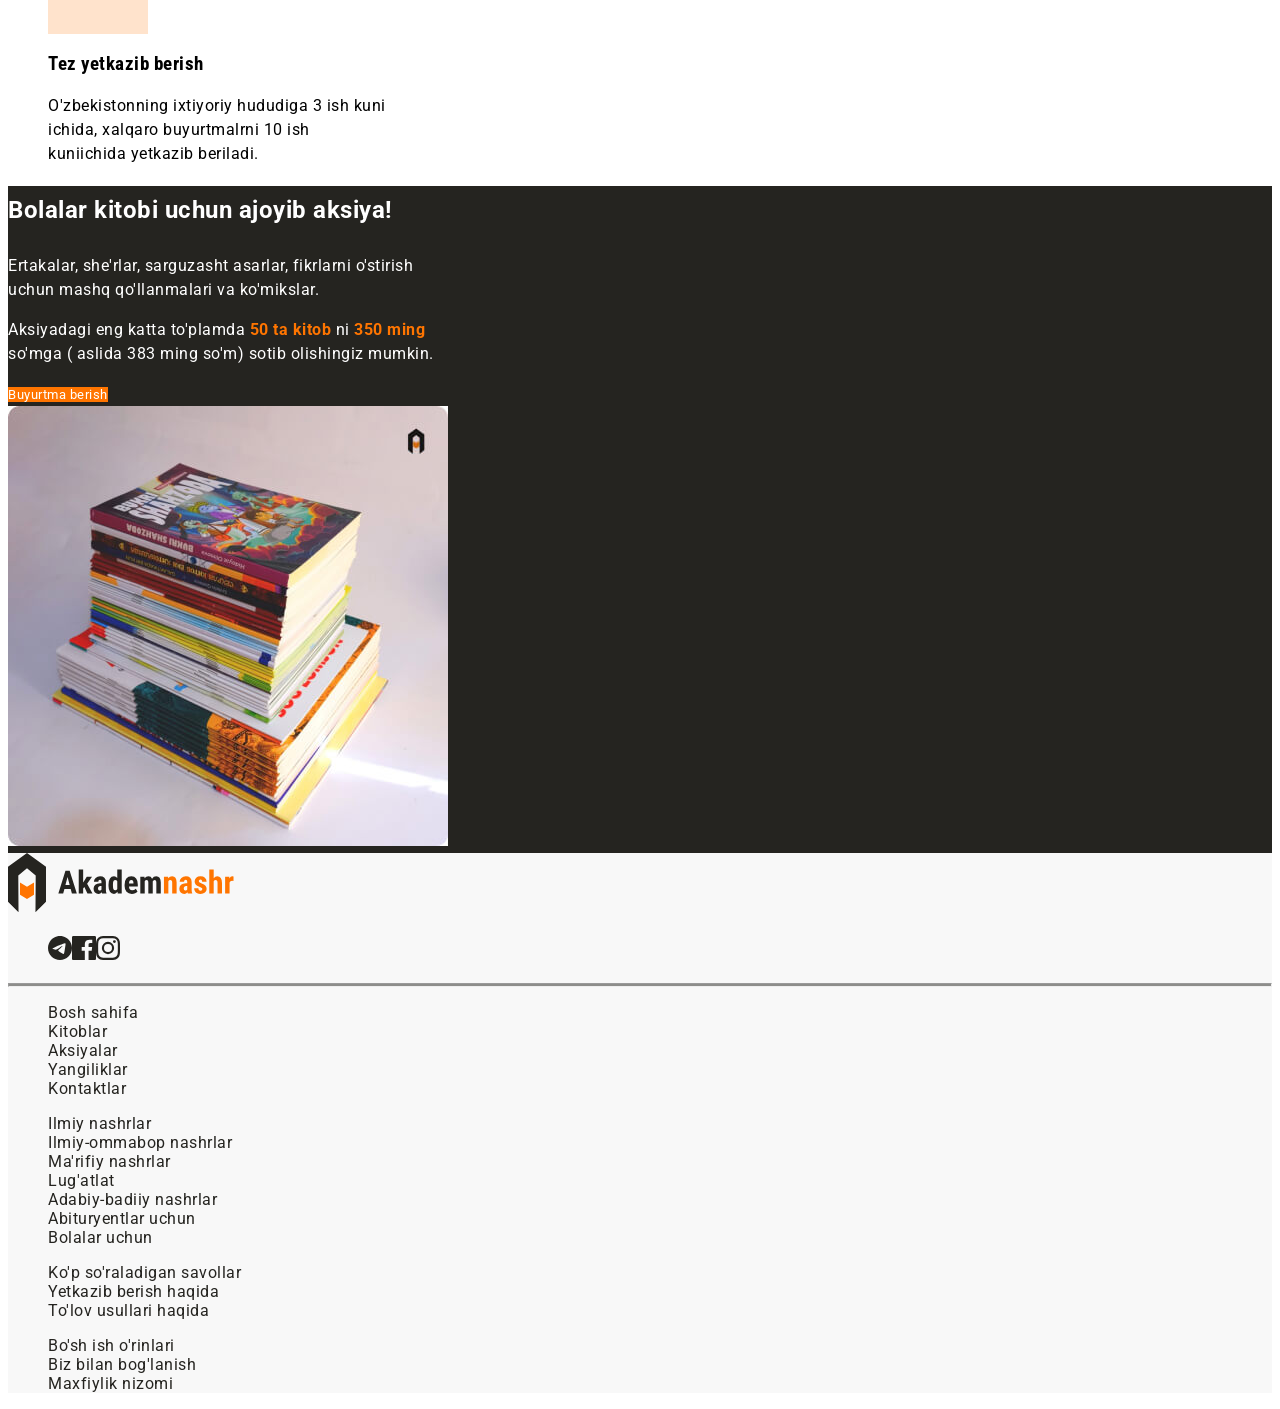
==== commit 5d8ed049: "Add jover and focus state styles" ====
--- a/front-end-dasturlash-asoslari/html/akademnashr.html
+++ b/front-end-dasturlash-asoslari/html/akademnashr.html
@@ -16,7 +16,7 @@
   <body>
     <!--SITE HEADER-->
     <header class="site-header">
-      <a href="index.html">
+      <a class="logo-link" href="index.html">
         <img
           src="../img/logo.svg"
           alt="Akadamnashr logo"
@@ -151,7 +151,7 @@
     <!--SITE FOOTER-->
     <footer class="site-footer">
       <div>
-        <a href="index.html">
+        <a class="logo-link" href="index.html">
           <img
             src="../img/logo.svg"
             alt="Akadamnashr logo"
@@ -160,7 +160,7 @@
           />
         </a>
         <!--IJTIMOIY TARMOQLAR-->
-        <ul>
+        <ul class="site-footer-socials">
           <li>
             <a href="#" target="_blank">
               <svg
@@ -170,7 +170,7 @@
                 fill="none"
               >
                 <path
-                  fill="#252420"
+                  fill="currentColor"
                   d="M12 0C5.376 0 0 5.376 0 12s5.376 12 12 12 12-5.376 12-12S18.624 0 12 0m5.568 8.16c-.18 1.896-.96 6.504-1.356 8.628-.168.9-.504 1.2-.816 1.236-.696.06-1.224-.456-1.896-.9-1.056-.696-1.656-1.128-2.676-1.8-1.188-.78-.42-1.212.264-1.908.18-.18 3.252-2.976 3.312-3.228a.24.24 0 0 0-.06-.216c-.072-.06-.168-.036-.252-.024-.108.024-1.788 1.14-5.064 3.348-.48.324-.912.492-1.296.48-.432-.012-1.248-.24-1.86-.444-.756-.24-1.344-.372-1.296-.792.024-.216.324-.432.888-.66 3.504-1.524 5.832-2.532 6.996-3.012 3.336-1.392 4.02-1.632 4.476-1.632.096 0 .324.024.468.144.12.096.156.228.168.324-.012.072.012.288 0 .456"
                 />
               </svg>
@@ -185,7 +185,7 @@
                 fill="none"
               >
                 <path
-                  fill="#252420"
+                  fill="currentColor"
                   d="M22.675 0H1.325C.593 0 0 .593 0 1.325v21.351C0 23.407.593 24 1.325 24H12.82v-9.294H9.692v-3.622h3.128V8.413c0-3.1 1.893-4.788 4.659-4.788 1.325 0 2.463.099 2.795.143v3.24l-1.918.001c-1.504 0-1.795.715-1.795 1.763v2.313h3.587l-.467 3.622h-3.12V24h6.116c.73 0 1.323-.593 1.323-1.325V1.325C24 .593 23.407 0 22.675 0"
                 />
               </svg>
@@ -200,7 +200,7 @@
                 fill="none"
               >
                 <path
-                  fill="#252420"
+                  fill="currentColor"
                   fill-rule="evenodd"
                   d="M12 0C8.741 0 8.333.014 7.053.072 2.695.272.273 2.69.073 7.052.014 8.333 0 8.741 0 12s.014 3.668.072 4.948c.2 4.358 2.618 6.78 6.98 6.98C8.333 23.986 8.741 24 12 24s3.668-.014 4.948-.072c4.354-.2 6.782-2.618 6.979-6.98.059-1.28.073-1.689.073-4.948s-.014-3.667-.072-4.947c-.196-4.354-2.617-6.78-6.979-6.98C15.668.014 15.259 0 12 0m0 2.163c3.204 0 3.584.012 4.85.07 3.252.148 4.771 1.691 4.919 4.919.058 1.265.069 1.645.069 4.849s-.012 3.584-.069 4.849c-.149 3.225-1.664 4.771-4.919 4.919-1.266.058-1.644.07-4.85.07-3.204 0-3.584-.012-4.849-.07-3.26-.149-4.771-1.699-4.919-4.92-.058-1.265-.07-1.644-.07-4.849s.013-3.583.07-4.849c.149-3.227 1.664-4.771 4.919-4.919 1.266-.057 1.645-.069 4.849-.069M5.838 12a6.162 6.162 0 1 1 12.324 0 6.162 6.162 0 0 1-12.324 0M12 16a4 4 0 1 1 0-8 4 4 0 0 1 0 8m4.965-10.405a1.44 1.44 0 1 1 2.881.001 1.44 1.44 0 0 1-2.881-.001"
                   clip-rule="evenodd"
--- a/front-end-dasturlash-asoslari/css/styles.css
+++ b/front-end-dasturlash-asoslari/css/styles.css
@@ -8,6 +8,18 @@
 /* SITE-HEADER */
 .site-header {
   background-color: #fff;
+}
+
+.logo-link {
+  transition: opacity 0.4s ease;
+}
+
+.logo-link:hover {
+  opacity: 0.8;
+}
+
+.logo-link:active {
+  opacity: 0.6;
 }
 
 /* SITENAV */
@@ -23,6 +35,17 @@
   text-transform: uppercase;
   text-decoration: none;
   color: #000;
+  transition:
+    color 0.4s ease,
+    opacity 0.4s ease;
+}
+
+.sitenav-link:hover {
+  color: #ff7500;
+}
+
+.sitenav-link:active {
+  opacity: 0.6;
 }
 
 /* MAIN-LINK */
@@ -32,6 +55,15 @@
   color: #fff;
   background-color: #ff7500;
   text-decoration: none;
+  transition: opacity 0.4s ease;
+}
+
+.main-link:hover {
+  opacity: 0.8;
+}
+
+.main-link:active {
+  opacity: 0.6;
 }
 
 /* HERO */
@@ -129,12 +161,32 @@
 .site-footer ul {
   list-style: none;
 }
+.site-footer-socials {
+  display: flex;
+  align-items: center;
+}
+
+.site-footer-socials a {
+  color: #252420;
+}
+
+.site-footer-socials a:hover {
+  color: #ff7500;
+}
+
+.site-footer-socials a:active {
+  opacity: 0.6;
+}
 
 .site-footer-divider {
   height: 2px;
   background-color: rgba(37, 36, 32, 0.5);
 }
 
+.site-footer-bottom {
+  display: flex;
+}
+
 .site-footer-links {
   width: 224px;
   line-height: 19px;
@@ -144,3 +196,11 @@
   text-decoration: none;
   color: #252420;
 }
+
+.site-footer-links a:hover {
+  color: #ff7500;
+}
+
+.site-footer-links a:hover {
+  opacity: 0.6;
+}
